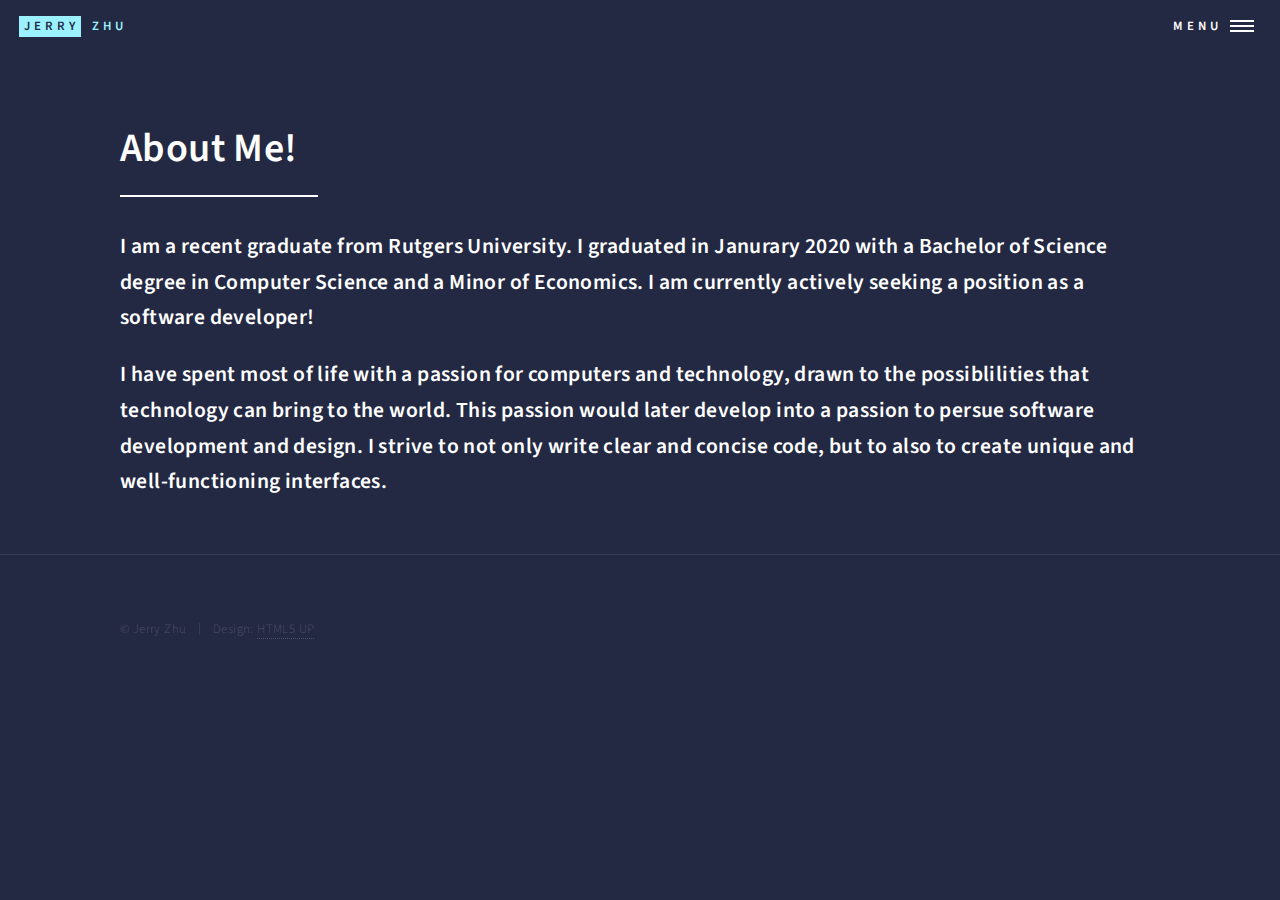
==== aboutme.html @ 1357cb78 "Add files via upload" ====
<!DOCTYPE HTML>
<!--
	Forty by HTML5 UP
	html5up.net | @ajlkn
	Free for personal and commercial use under the CCA 3.0 license (html5up.net/license)
-->
<html>
	<head>
		<title>About Me</title>
		<meta charset="utf-8" />
		<meta name="viewport" content="width=device-width, initial-scale=1, user-scalable=no" />
		<link rel="stylesheet" href="assets/css/main.css" />
		<noscript><link rel="stylesheet" href="assets/css/noscript.css" /></noscript>
	</head>
	<body class="is-preload">

		<!-- Wrapper -->
			<div id="wrapper">

				<!-- Header -->
					<header id="header" class="alt">
						<a href="index.html" class="logo"><strong>Jerry</strong> <span>Zhu</span></a>
						<nav>
							<a href="#menu">Menu</a>
						</nav>
					</header>

				<!-- Menu -->
					<nav id="menu">
						<ul class="links">
							<li><a href="index.html">Home</a></li>
							<li><a href="aboutme.html">About Me</a></li>
							<li><a href="projects.html">Projects</a></li>
							<li><a href="contact.html">Contact Me</a></li>
						</ul>
						<ul class="actions stacked">
							<li><a href="./pdf/Resume.pdf" class="button primary fit" target="_blank">Resume</a></li>
						</ul>
					</nav>


				<!-- Main -->
					<div id="main" class="alt">
						<!-- One -->
							<section id="one">
								<div class="inner">
									<header class="major">
										<h1>About Me!</h1>
									</header>
									<!--<span class="image main"><img src="images/pic11.jpg" alt="" /></span> -->
									<h3>I am a recent graduate from Rutgers University. I graduated in Janurary 2020 with a Bachelor of Science degree in Computer Science and a Minor of Economics. I am currently actively seeking a position as a software developer!</h3>
									<h3>I have spent most of life with a passion for computers and technology, drawn to the possiblilities that technology can bring to the world. This passion would later develop into a passion to persue software development and design. I strive to not only write clear and concise code, but to also to create unique and well-functioning interfaces.</h3>									
								</div>
							</section>

					</div>

				<!-- Footer -->
				<footer id="footer">
					<div class="inner">
						<ul class="copyright">
							<li>&copy; Jerry Zhu</li><li>Design: <a href="https://html5up.net">HTML5 UP</a></li>
						</ul>
					</div>
				</footer>

			</div>

		<!-- Scripts -->
			<script src="assets/js/jquery.min.js"></script>
			<script src="assets/js/jquery.scrolly.min.js"></script>
			<script src="assets/js/jquery.scrollex.min.js"></script>
			<script src="assets/js/browser.min.js"></script>
			<script src="assets/js/breakpoints.min.js"></script>
			<script src="assets/js/util.js"></script>
			<script src="assets/js/main.js"></script>

	</body>
</html>
---- assets/css/main.css ----
@import url(fontawesome-all.min.css);
@import url("https://fonts.googleapis.com/css?family=Source+Sans+Pro:300,300italic,600,600italic");

/*
	Forty by HTML5 UP
	html5up.net | @ajlkn
	Free for personal and commercial use under the CCA 3.0 license (html5up.net/license)
*/

html, body, div, span, applet, object,
iframe, h1, h2, h3, h4, h5, h6, p, blockquote,
pre, a, abbr, acronym, address, big, cite,
code, del, dfn, em, img, ins, kbd, q, s, samp,
small, strike, strong, sub, sup, tt, var, b,
u, i, center, dl, dt, dd, ol, ul, li, fieldset,
form, label, legend, table, caption, tbody,
tfoot, thead, tr, th, td, article, aside,
canvas, details, embed, figure, figcaption,
footer, header, hgroup, menu, nav, output, ruby,
section, summary, time, mark, audio, video {
	margin: 0;
	padding: 0;
	border: 0;
	font-size: 100%;
	font: inherit;
	vertical-align: baseline;}

article, aside, details, figcaption, figure,
footer, header, hgroup, menu, nav, section {
	display: block;}

body {
	line-height: 1;
}

ol, ul {
	list-style: none;
}

blockquote, q {
	quotes: none;
}

	blockquote:before, blockquote:after, q:before, q:after {
		content: '';
		content: none;
	}

table {
	border-collapse: collapse;
	border-spacing: 0;
}

body {
	-webkit-text-size-adjust: none;
}

mark {
	background-color: transparent;
	color: inherit;
}

input::-moz-focus-inner {
	border: 0;
	padding: 0;
}

input, select, textarea {
	-moz-appearance: none;
	-webkit-appearance: none;
	-ms-appearance: none;
	appearance: none;
}

/* Basic */

	@-ms-viewport {
		width: device-width;
	}

	body {
		-ms-overflow-style: scrollbar;
	}

	@media screen and (max-width: 480px) {

		html, body {
			min-width: 320px;
		}

	}

	html {
		box-sizing: border-box;
	}

	*, *:before, *:after {
		box-sizing: inherit;
	}

	body {
		background: #242943;
	}

		body.is-preload *, body.is-preload *:before, body.is-preload *:after {
			-moz-animation: none !important;
			-webkit-animation: none !important;
			-ms-animation: none !important;
			animation: none !important;
			-moz-transition: none !important;
			-webkit-transition: none !important;
			-ms-transition: none !important;
			transition: none !important;
		}

/* Type */

	body, input, select, textarea {
		color: #ffffff;
		font-family: "Source Sans Pro", Helvetica, sans-serif;
		font-size: 17pt;
		font-weight: 300;
		letter-spacing: 0.025em;
		line-height: 1.65;
	}

		@media screen and (max-width: 1680px) {

			body, input, select, textarea {
				font-size: 14pt;
			}

		}

		@media screen and (max-width: 1280px) {

			body, input, select, textarea {
				font-size: 12pt;
			}

		}

		@media screen and (max-width: 360px) {

			body, input, select, textarea {
				font-size: 11pt;
			}

		}

	a {
		-moz-transition: color 0.2s ease-in-out, border-bottom-color 0.2s ease-in-out;
		-webkit-transition: color 0.2s ease-in-out, border-bottom-color 0.2s ease-in-out;
		-ms-transition: color 0.2s ease-in-out, border-bottom-color 0.2s ease-in-out;
		transition: color 0.2s ease-in-out, border-bottom-color 0.2s ease-in-out;
		border-bottom: dotted 1px;
		color: inherit;
		text-decoration: none;
	}

		a:hover {
			border-bottom-color: transparent;
			color: #9bf1ff !important;
		}

		a:active {
			color: #53e3fb !important;
		}

	strong, b {
		color: #ffffff;
		font-weight: 600;
	}

	em, i {
		font-style: italic;
	}

	p {
		margin: 0 0 2em 0;
	}

	h1, h2, h3, h4, h5, h6 {
		color: #ffffff;
		font-weight: 600;
		line-height: 1.65;
		margin: 0 0 1em 0;
	}

		h1 a, h2 a, h3 a, h4 a, h5 a, h6 a {
			color: inherit;
			border-bottom: 0;
		}

	h1 {
		font-size: 2.5em;
	}

	h2 {
		font-size: 1.75em;
	}

	h3 {
		font-size: 1.35em;
	}

	h4 {
		font-size: 1.1em;
	}

	h5 {
		font-size: 0.9em;
	}

	h6 {
		font-size: 0.7em;
	}

	@media screen and (max-width: 736px) {

		h1 {
			font-size: 2em;
		}

		h2 {
			font-size: 1.5em;
		}

		h3 {
			font-size: 1.25em;
		}

	}

	sub {
		font-size: 0.8em;
		position: relative;
		top: 0.5em;
	}

	sup {
		font-size: 0.8em;
		position: relative;
		top: -0.5em;
	}

	blockquote {
		border-left: solid 4px rgba(212, 212, 255, 0.1);
		font-style: italic;
		margin: 0 0 2em 0;
		padding: 0.5em 0 0.5em 2em;
	}

	code {
		background: rgba(212, 212, 255, 0.035);
		font-family: "Courier New", monospace;
		font-size: 0.9em;
		margin: 0 0.25em;
		padding: 0.25em 0.65em;
	}

	pre {
		-webkit-overflow-scrolling: touch;
		font-family: "Courier New", monospace;
		font-size: 0.9em;
		margin: 0 0 2em 0;
	}

		pre code {
			display: block;
			line-height: 1.75;
			padding: 1em 1.5em;
			overflow-x: auto;
		}

	hr {
		border: 0;
		border-bottom: solid 1px rgba(212, 212, 255, 0.1);
		margin: 2em 0;
	}

		hr.major {
			margin: 3em 0;
		}

	.align-left {
		text-align: left;
	}

	.align-center {
		text-align: center;
	}

	.align-right {
		text-align: right;
	}

/* Row */

	.row {
		display: flex;
		flex-wrap: wrap;
		box-sizing: border-box;
		align-items: stretch;
	}

		.row > * {
			box-sizing: border-box;
		}

		.row.gtr-uniform > * > :last-child {
			margin-bottom: 0;
		}

		.row.aln-left {
			justify-content: flex-start;
		}

		.row.aln-center {
			justify-content: center;
		}

		.row.aln-right {
			justify-content: flex-end;
		}

		.row.aln-top {
			align-items: flex-start;
		}

		.row.aln-middle {
			align-items: center;
		}

		.row.aln-bottom {
			align-items: flex-end;
		}

		.row > .imp {
			order: -1;
		}

		.row > .col-1 {
			width: 8.33333%;
		}

		.row > .off-1 {
			margin-left: 8.33333%;
		}

		.row > .col-2 {
			width: 16.66667%;
		}

		.row > .off-2 {
			margin-left: 16.66667%;
		}

		.row > .col-3 {
			width: 25%;
		}

		.row > .off-3 {
			margin-left: 25%;
		}

		.row > .col-4 {
			width: 33.33333%;
		}

		.row > .off-4 {
			margin-left: 33.33333%;
		}

		.row > .col-5 {
			width: 41.66667%;
		}

		.row > .off-5 {
			margin-left: 41.66667%;
		}

		.row > .col-6 {
			width: 50%;
		}

		.row > .off-6 {
			margin-left: 50%;
		}

		.row > .col-7 {
			width: 58.33333%;
		}

		.row > .off-7 {
			margin-left: 58.33333%;
		}

		.row > .col-8 {
			width: 66.66667%;
		}

		.row > .off-8 {
			margin-left: 66.66667%;
		}

		.row > .col-9 {
			width: 75%;
		}

		.row > .off-9 {
			margin-left: 75%;
		}

		.row > .col-10 {
			width: 83.33333%;
		}

		.row > .off-10 {
			margin-left: 83.33333%;
		}

		.row > .col-11 {
			width: 91.66667%;
		}

		.row > .off-11 {
			margin-left: 91.66667%;
		}

		.row > .col-12 {
			width: 100%;
		}

		.row > .off-12 {
			margin-left: 100%;
		}

		.row.gtr-0 {
			margin-top: 0;
			margin-left: 0em;
		}

			.row.gtr-0 > * {
				padding: 0 0 0 0em;
			}

			.row.gtr-0.gtr-uniform {
				margin-top: 0em;
			}

				.row.gtr-0.gtr-uniform > * {
					padding-top: 0em;
				}

		.row.gtr-25 {
			margin-top: 0;
			margin-left: -0.5em;
		}

			.row.gtr-25 > * {
				padding: 0 0 0 0.5em;
			}

			.row.gtr-25.gtr-uniform {
				margin-top: -0.5em;
			}

				.row.gtr-25.gtr-uniform > * {
					padding-top: 0.5em;
				}

		.row.gtr-50 {
			margin-top: 0;
			margin-left: -1em;
		}

			.row.gtr-50 > * {
				padding: 0 0 0 1em;
			}

			.row.gtr-50.gtr-uniform {
				margin-top: -1em;
			}

				.row.gtr-50.gtr-uniform > * {
					padding-top: 1em;
				}

		.row {
			margin-top: 0;
			margin-left: -2em;
		}

			.row > * {
				padding: 0 0 0 2em;
			}

			.row.gtr-uniform {
				margin-top: -2em;
			}

				.row.gtr-uniform > * {
					padding-top: 2em;
				}

		.row.gtr-150 {
			margin-top: 0;
			margin-left: -3em;
		}

			.row.gtr-150 > * {
				padding: 0 0 0 3em;
			}

			.row.gtr-150.gtr-uniform {
				margin-top: -3em;
			}

				.row.gtr-150.gtr-uniform > * {
					padding-top: 3em;
				}

		.row.gtr-200 {
			margin-top: 0;
			margin-left: -4em;
		}

			.row.gtr-200 > * {
				padding: 0 0 0 4em;
			}

			.row.gtr-200.gtr-uniform {
				margin-top: -4em;
			}

				.row.gtr-200.gtr-uniform > * {
					padding-top: 4em;
				}

		@media screen and (max-width: 1680px) {

			.row {
				display: flex;
				flex-wrap: wrap;
				box-sizing: border-box;
				align-items: stretch;
			}

				.row > * {
					box-sizing: border-box;
				}

				.row.gtr-uniform > * > :last-child {
					margin-bottom: 0;
				}

				.row.aln-left {
					justify-content: flex-start;
				}

				.row.aln-center {
					justify-content: center;
				}

				.row.aln-right {
					justify-content: flex-end;
				}

				.row.aln-top {
					align-items: flex-start;
				}

				.row.aln-middle {
					align-items: center;
				}

				.row.aln-bottom {
					align-items: flex-end;
				}

				.row > .imp-xlarge {
					order: -1;
				}

				.row > .col-1-xlarge {
					width: 8.33333%;
				}

				.row > .off-1-xlarge {
					margin-left: 8.33333%;
				}

				.row > .col-2-xlarge {
					width: 16.66667%;
				}

				.row > .off-2-xlarge {
					margin-left: 16.66667%;
				}

				.row > .col-3-xlarge {
					width: 25%;
				}

				.row > .off-3-xlarge {
					margin-left: 25%;
				}

				.row > .col-4-xlarge {
					width: 33.33333%;
				}

				.row > .off-4-xlarge {
					margin-left: 33.33333%;
				}

				.row > .col-5-xlarge {
					width: 41.66667%;
				}

				.row > .off-5-xlarge {
					margin-left: 41.66667%;
				}

				.row > .col-6-xlarge {
					width: 50%;
				}

				.row > .off-6-xlarge {
					margin-left: 50%;
				}

				.row > .col-7-xlarge {
					width: 58.33333%;
				}

				.row > .off-7-xlarge {
					margin-left: 58.33333%;
				}

				.row > .col-8-xlarge {
					width: 66.66667%;
				}

				.row > .off-8-xlarge {
					margin-left: 66.66667%;
				}

				.row > .col-9-xlarge {
					width: 75%;
				}

				.row > .off-9-xlarge {
					margin-left: 75%;
				}

				.row > .col-10-xlarge {
					width: 83.33333%;
				}

				.row > .off-10-xlarge {
					margin-left: 83.33333%;
				}

				.row > .col-11-xlarge {
					width: 91.66667%;
				}

				.row > .off-11-xlarge {
					margin-left: 91.66667%;
				}

				.row > .col-12-xlarge {
					width: 100%;
				}

				.row > .off-12-xlarge {
					margin-left: 100%;
				}

				.row.gtr-0 {
					margin-top: 0;
					margin-left: 0em;
				}

					.row.gtr-0 > * {
						padding: 0 0 0 0em;
					}

					.row.gtr-0.gtr-uniform {
						margin-top: 0em;
					}

						.row.gtr-0.gtr-uniform > * {
							padding-top: 0em;
						}

				.row.gtr-25 {
					margin-top: 0;
					margin-left: -0.5em;
				}

					.row.gtr-25 > * {
						padding: 0 0 0 0.5em;
					}

					.row.gtr-25.gtr-uniform {
						margin-top: -0.5em;
					}

						.row.gtr-25.gtr-uniform > * {
							padding-top: 0.5em;
						}

				.row.gtr-50 {
					margin-top: 0;
					margin-left: -1em;
				}

					.row.gtr-50 > * {
						padding: 0 0 0 1em;
					}

					.row.gtr-50.gtr-uniform {
						margin-top: -1em;
					}

						.row.gtr-50.gtr-uniform > * {
							padding-top: 1em;
						}

				.row {
					margin-top: 0;
					margin-left: -2em;
				}

					.row > * {
						padding: 0 0 0 2em;
					}

					.row.gtr-uniform {
						margin-top: -2em;
					}

						.row.gtr-uniform > * {
							padding-top: 2em;
						}

				.row.gtr-150 {
					margin-top: 0;
					margin-left: -3em;
				}

					.row.gtr-150 > * {
						padding: 0 0 0 3em;
					}

					.row.gtr-150.gtr-uniform {
						margin-top: -3em;
					}

						.row.gtr-150.gtr-uniform > * {
							padding-top: 3em;
						}

				.row.gtr-200 {
					margin-top: 0;
					margin-left: -4em;
				}

					.row.gtr-200 > * {
						padding: 0 0 0 4em;
					}

					.row.gtr-200.gtr-uniform {
						margin-top: -4em;
					}

						.row.gtr-200.gtr-uniform > * {
							padding-top: 4em;
						}

		}

		@media screen and (max-width: 1280px) {

			.row {
				display: flex;
				flex-wrap: wrap;
				box-sizing: border-box;
				align-items: stretch;
			}

				.row > * {
					box-sizing: border-box;
				}

				.row.gtr-uniform > * > :last-child {
					margin-bottom: 0;
				}

				.row.aln-left {
					justify-content: flex-start;
				}

				.row.aln-center {
					justify-content: center;
				}

				.row.aln-right {
					justify-content: flex-end;
				}

				.row.aln-top {
					align-items: flex-start;
				}

				.row.aln-middle {
					align-items: center;
				}

				.row.aln-bottom {
					align-items: flex-end;
				}

				.row > .imp-large {
					order: -1;
				}

				.row > .col-1-large {
					width: 8.33333%;
				}

				.row > .off-1-large {
					margin-left: 8.33333%;
				}

				.row > .col-2-large {
					width: 16.66667%;
				}

				.row > .off-2-large {
					margin-left: 16.66667%;
				}

				.row > .col-3-large {
					width: 25%;
				}

				.row > .off-3-large {
					margin-left: 25%;
				}

				.row > .col-4-large {
					width: 33.33333%;
				}

				.row > .off-4-large {
					margin-left: 33.33333%;
				}

				.row > .col-5-large {
					width: 41.66667%;
				}

				.row > .off-5-large {
					margin-left: 41.66667%;
				}

				.row > .col-6-large {
					width: 50%;
				}

				.row > .off-6-large {
					margin-left: 50%;
				}

				.row > .col-7-large {
					width: 58.33333%;
				}

				.row > .off-7-large {
					margin-left: 58.33333%;
				}

				.row > .col-8-large {
					width: 66.66667%;
				}

				.row > .off-8-large {
					margin-left: 66.66667%;
				}

				.row > .col-9-large {
					width: 75%;
				}

				.row > .off-9-large {
					margin-left: 75%;
				}

				.row > .col-10-large {
					width: 83.33333%;
				}

				.row > .off-10-large {
					margin-left: 83.33333%;
				}

				.row > .col-11-large {
					width: 91.66667%;
				}

				.row > .off-11-large {
					margin-left: 91.66667%;
				}

				.row > .col-12-large {
					width: 100%;
				}

				.row > .off-12-large {
					margin-left: 100%;
				}

				.row.gtr-0 {
					margin-top: 0;
					margin-left: 0em;
				}

					.row.gtr-0 > * {
						padding: 0 0 0 0em;
					}

					.row.gtr-0.gtr-uniform {
						margin-top: 0em;
					}

						.row.gtr-0.gtr-uniform > * {
							padding-top: 0em;
						}

				.row.gtr-25 {
					margin-top: 0;
					margin-left: -0.375em;
				}

					.row.gtr-25 > * {
						padding: 0 0 0 0.375em;
					}

					.row.gtr-25.gtr-uniform {
						margin-top: -0.375em;
					}

						.row.gtr-25.gtr-uniform > * {
							padding-top: 0.375em;
						}

				.row.gtr-50 {
					margin-top: 0;
					margin-left: -0.75em;
				}

					.row.gtr-50 > * {
						padding: 0 0 0 0.75em;
					}

					.row.gtr-50.gtr-uniform {
						margin-top: -0.75em;
					}

						.row.gtr-50.gtr-uniform > * {
							padding-top: 0.75em;
						}

				.row {
					margin-top: 0;
					margin-left: -1.5em;
				}

					.row > * {
						padding: 0 0 0 1.5em;
					}

					.row.gtr-uniform {
						margin-top: -1.5em;
					}

						.row.gtr-uniform > * {
							padding-top: 1.5em;
						}

				.row.gtr-150 {
					margin-top: 0;
					margin-left: -2.25em;
				}

					.row.gtr-150 > * {
						padding: 0 0 0 2.25em;
					}

					.row.gtr-150.gtr-uniform {
						margin-top: -2.25em;
					}

						.row.gtr-150.gtr-uniform > * {
							padding-top: 2.25em;
						}

				.row.gtr-200 {
					margin-top: 0;
					margin-left: -3em;
				}

					.row.gtr-200 > * {
						padding: 0 0 0 3em;
					}

					.row.gtr-200.gtr-uniform {
						margin-top: -3em;
					}

						.row.gtr-200.gtr-uniform > * {
							padding-top: 3em;
						}

		}

		@media screen and (max-width: 980px) {

			.row {
				display: flex;
				flex-wrap: wrap;
				box-sizing: border-box;
				align-items: stretch;
			}

				.row > * {
					box-sizing: border-box;
				}

				.row.gtr-uniform > * > :last-child {
					margin-bottom: 0;
				}

				.row.aln-left {
					justify-content: flex-start;
				}

				.row.aln-center {
					justify-content: center;
				}

				.row.aln-right {
					justify-content: flex-end;
				}

				.row.aln-top {
					align-items: flex-start;
				}

				.row.aln-middle {
					align-items: center;
				}

				.row.aln-bottom {
					align-items: flex-end;
				}

				.row > .imp-medium {
					order: -1;
				}

				.row > .col-1-medium {
					width: 8.33333%;
				}

				.row > .off-1-medium {
					margin-left: 8.33333%;
				}

				.row > .col-2-medium {
					width: 16.66667%;
				}

				.row > .off-2-medium {
					margin-left: 16.66667%;
				}

				.row > .col-3-medium {
					width: 25%;
				}

				.row > .off-3-medium {
					margin-left: 25%;
				}

				.row > .col-4-medium {
					width: 33.33333%;
				}

				.row > .off-4-medium {
					margin-left: 33.33333%;
				}

				.row > .col-5-medium {
					width: 41.66667%;
				}

				.row > .off-5-medium {
					margin-left: 41.66667%;
				}

				.row > .col-6-medium {
					width: 50%;
				}

				.row > .off-6-medium {
					margin-left: 50%;
				}

				.row > .col-7-medium {
					width: 58.33333%;
				}

				.row > .off-7-medium {
					margin-left: 58.33333%;
				}

				.row > .col-8-medium {
					width: 66.66667%;
				}

				.row > .off-8-medium {
					margin-left: 66.66667%;
				}

				.row > .col-9-medium {
					width: 75%;
				}

				.row > .off-9-medium {
					margin-left: 75%;
				}

				.row > .col-10-medium {
					width: 83.33333%;
				}

				.row > .off-10-medium {
					margin-left: 83.33333%;
				}

				.row > .col-11-medium {
					width: 91.66667%;
				}

				.row > .off-11-medium {
					margin-left: 91.66667%;
				}

				.row > .col-12-medium {
					width: 100%;
				}

				.row > .off-12-medium {
					margin-left: 100%;
				}

				.row.gtr-0 {
					margin-top: 0;
					margin-left: 0em;
				}

					.row.gtr-0 > * {
						padding: 0 0 0 0em;
					}

					.row.gtr-0.gtr-uniform {
						margin-top: 0em;
					}

						.row.gtr-0.gtr-uniform > * {
							padding-top: 0em;
						}

				.row.gtr-25 {
					margin-top: 0;
					margin-left: -0.375em;
				}

					.row.gtr-25 > * {
						padding: 0 0 0 0.375em;
					}

					.row.gtr-25.gtr-uniform {
						margin-top: -0.375em;
					}

						.row.gtr-25.gtr-uniform > * {
							padding-top: 0.375em;
						}

				.row.gtr-50 {
					margin-top: 0;
					margin-left: -0.75em;
				}

					.row.gtr-50 > * {
						padding: 0 0 0 0.75em;
					}

					.row.gtr-50.gtr-uniform {
						margin-top: -0.75em;
					}

						.row.gtr-50.gtr-uniform > * {
							padding-top: 0.75em;
						}

				.row {
					margin-top: 0;
					margin-left: -1.5em;
				}

					.row > * {
						padding: 0 0 0 1.5em;
					}

					.row.gtr-uniform {
						margin-top: -1.5em;
					}

						.row.gtr-uniform > * {
							padding-top: 1.5em;
						}

				.row.gtr-150 {
					margin-top: 0;
					margin-left: -2.25em;
				}

					.row.gtr-150 > * {
						padding: 0 0 0 2.25em;
					}

					.row.gtr-150.gtr-uniform {
						margin-top: -2.25em;
					}

						.row.gtr-150.gtr-uniform > * {
							padding-top: 2.25em;
						}

				.row.gtr-200 {
					margin-top: 0;
					margin-left: -3em;
				}

					.row.gtr-200 > * {
						padding: 0 0 0 3em;
					}

					.row.gtr-200.gtr-uniform {
						margin-top: -3em;
					}

						.row.gtr-200.gtr-uniform > * {
							padding-top: 3em;
						}

		}

		@media screen and (max-width: 736px) {

			.row {
				display: flex;
				flex-wrap: wrap;
				box-sizing: border-box;
				align-items: stretch;
			}

				.row > * {
					box-sizing: border-box;
				}

				.row.gtr-uniform > * > :last-child {
					margin-bottom: 0;
				}

				.row.aln-left {
					justify-content: flex-start;
				}

				.row.aln-center {
					justify-content: center;
				}

				.row.aln-right {
					justify-content: flex-end;
				}

				.row.aln-top {
					align-items: flex-start;
				}

				.row.aln-middle {
					align-items: center;
				}

				.row.aln-bottom {
					align-items: flex-end;
				}

				.row > .imp-small {
					order: -1;
				}

				.row > .col-1-small {
					width: 8.33333%;
				}

				.row > .off-1-small {
					margin-left: 8.33333%;
				}

				.row > .col-2-small {
					width: 16.66667%;
				}

				.row > .off-2-small {
					margin-left: 16.66667%;
				}

				.row > .col-3-small {
					width: 25%;
				}

				.row > .off-3-small {
					margin-left: 25%;
				}

				.row > .col-4-small {
					width: 33.33333%;
				}

				.row > .off-4-small {
					margin-left: 33.33333%;
				}

				.row > .col-5-small {
					width: 41.66667%;
				}

				.row > .off-5-small {
					margin-left: 41.66667%;
				}

				.row > .col-6-small {
					width: 50%;
				}

				.row > .off-6-small {
					margin-left: 50%;
				}

				.row > .col-7-small {
					width: 58.33333%;
				}

				.row > .off-7-small {
					margin-left: 58.33333%;
				}

				.row > .col-8-small {
					width: 66.66667%;
				}

				.row > .off-8-small {
					margin-left: 66.66667%;
				}

				.row > .col-9-small {
					width: 75%;
				}

				.row > .off-9-small {
					margin-left: 75%;
				}

				.row > .col-10-small {
					width: 83.33333%;
				}

				.row > .off-10-small {
					margin-left: 83.33333%;
				}

				.row > .col-11-small {
					width: 91.66667%;
				}

				.row > .off-11-small {
					margin-left: 91.66667%;
				}

				.row > .col-12-small {
					width: 100%;
				}

				.row > .off-12-small {
					margin-left: 100%;
				}

				.row.gtr-0 {
					margin-top: 0;
					margin-left: 0em;
				}

					.row.gtr-0 > * {
						padding: 0 0 0 0em;
					}

					.row.gtr-0.gtr-uniform {
						margin-top: 0em;
					}

						.row.gtr-0.gtr-uniform > * {
							padding-top: 0em;
						}

				.row.gtr-25 {
					margin-top: 0;
					margin-left: -0.3125em;
				}

					.row.gtr-25 > * {
						padding: 0 0 0 0.3125em;
					}

					.row.gtr-25.gtr-uniform {
						margin-top: -0.3125em;
					}

						.row.gtr-25.gtr-uniform > * {
							padding-top: 0.3125em;
						}

				.row.gtr-50 {
					margin-top: 0;
					margin-left: -0.625em;
				}

					.row.gtr-50 > * {
						padding: 0 0 0 0.625em;
					}

					.row.gtr-50.gtr-uniform {
						margin-top: -0.625em;
					}

						.row.gtr-50.gtr-uniform > * {
							padding-top: 0.625em;
						}

				.row {
					margin-top: 0;
					margin-left: -1.25em;
				}

					.row > * {
						padding: 0 0 0 1.25em;
					}

					.row.gtr-uniform {
						margin-top: -1.25em;
					}

						.row.gtr-uniform > * {
							padding-top: 1.25em;
						}

				.row.gtr-150 {
					margin-top: 0;
					margin-left: -1.875em;
				}

					.row.gtr-150 > * {
						padding: 0 0 0 1.875em;
					}

					.row.gtr-150.gtr-uniform {
						margin-top: -1.875em;
					}

						.row.gtr-150.gtr-uniform > * {
							padding-top: 1.875em;
						}

				.row.gtr-200 {
					margin-top: 0;
					margin-left: -2.5em;
				}

					.row.gtr-200 > * {
						padding: 0 0 0 2.5em;
					}

					.row.gtr-200.gtr-uniform {
						margin-top: -2.5em;
					}

						.row.gtr-200.gtr-uniform > * {
							padding-top: 2.5em;
						}

		}

		@media screen and (max-width: 480px) {

			.row {
				display: flex;
				flex-wrap: wrap;
				box-sizing: border-box;
				align-items: stretch;
			}

				.row > * {
					box-sizing: border-box;
				}

				.row.gtr-uniform > * > :last-child {
					margin-bottom: 0;
				}

				.row.aln-left {
					justify-content: flex-start;
				}

				.row.aln-center {
					justify-content: center;
				}

				.row.aln-right {
					justify-content: flex-end;
				}

				.row.aln-top {
					align-items: flex-start;
				}

				.row.aln-middle {
					align-items: center;
				}

				.row.aln-bottom {
					align-items: flex-end;
				}

				.row > .imp-xsmall {
					order: -1;
				}

				.row > .col-1-xsmall {
					width: 8.33333%;
				}

				.row > .off-1-xsmall {
					margin-left: 8.33333%;
				}

				.row > .col-2-xsmall {
					width: 16.66667%;
				}

				.row > .off-2-xsmall {
					margin-left: 16.66667%;
				}

				.row > .col-3-xsmall {
					width: 25%;
				}

				.row > .off-3-xsmall {
					margin-left: 25%;
				}

				.row > .col-4-xsmall {
					width: 33.33333%;
				}

				.row > .off-4-xsmall {
					margin-left: 33.33333%;
				}

				.row > .col-5-xsmall {
					width: 41.66667%;
				}

				.row > .off-5-xsmall {
					margin-left: 41.66667%;
				}

				.row > .col-6-xsmall {
					width: 50%;
				}

				.row > .off-6-xsmall {
					margin-left: 50%;
				}

				.row > .col-7-xsmall {
					width: 58.33333%;
				}

				.row > .off-7-xsmall {
					margin-left: 58.33333%;
				}

				.row > .col-8-xsmall {
					width: 66.66667%;
				}

				.row > .off-8-xsmall {
					margin-left: 66.66667%;
				}

				.row > .col-9-xsmall {
					width: 75%;
				}

				.row > .off-9-xsmall {
					margin-left: 75%;
				}

				.row > .col-10-xsmall {
					width: 83.33333%;
				}

				.row > .off-10-xsmall {
					margin-left: 83.33333%;
				}

				.row > .col-11-xsmall {
					width: 91.66667%;
				}

				.row > .off-11-xsmall {
					margin-left: 91.66667%;
				}

				.row > .col-12-xsmall {
					width: 100%;
				}

				.row > .off-12-xsmall {
					margin-left: 100%;
				}

				.row.gtr-0 {
					margin-top: 0;
					margin-left: 0em;
				}

					.row.gtr-0 > * {
						padding: 0 0 0 0em;
					}

					.row.gtr-0.gtr-uniform {
						margin-top: 0em;
					}

						.row.gtr-0.gtr-uniform > * {
							padding-top: 0em;
						}

				.row.gtr-25 {
					margin-top: 0;
					margin-left: -0.3125em;
				}

					.row.gtr-25 > * {
						padding: 0 0 0 0.3125em;
					}

					.row.gtr-25.gtr-uniform {
						margin-top: -0.3125em;
					}

						.row.gtr-25.gtr-uniform > * {
							padding-top: 0.3125em;
						}

				.row.gtr-50 {
					margin-top: 0;
					margin-left: -0.625em;
				}

					.row.gtr-50 > * {
						padding: 0 0 0 0.625em;
					}

					.row.gtr-50.gtr-uniform {
						margin-top: -0.625em;
					}

						.row.gtr-50.gtr-uniform > * {
							padding-top: 0.625em;
						}

				.row {
					margin-top: 0;
					margin-left: -1.25em;
				}

					.row > * {
						padding: 0 0 0 1.25em;
					}

					.row.gtr-uniform {
						margin-top: -1.25em;
					}

						.row.gtr-uniform > * {
							padding-top: 1.25em;
						}

				.row.gtr-150 {
					margin-top: 0;
					margin-left: -1.875em;
				}

					.row.gtr-150 > * {
						padding: 0 0 0 1.875em;
					}

					.row.gtr-150.gtr-uniform {
						margin-top: -1.875em;
					}

						.row.gtr-150.gtr-uniform > * {
							padding-top: 1.875em;
						}

				.row.gtr-200 {
					margin-top: 0;
					margin-left: -2.5em;
				}

					.row.gtr-200 > * {
						padding: 0 0 0 2.5em;
					}

					.row.gtr-200.gtr-uniform {
						margin-top: -2.5em;
					}

						.row.gtr-200.gtr-uniform > * {
							padding-top: 2.5em;
						}

		}

/* Section/Article */

	section.special, article.special {
		text-align: center;
	}

	header.major {
		width: -moz-max-content;
		width: -webkit-max-content;
		width: -ms-max-content;
		width: max-content;
		margin-bottom: 2em;
	}

		header.major > :first-child {
			margin-bottom: 0;
			width: calc(100% + 0.5em);
		}

			header.major > :first-child:after {
				content: '';
				background-color: #ffffff;
				display: block;
				height: 2px;
				margin: 0.325em 0 0.5em 0;
				width: 100%;
			}

		header.major > p {
			font-size: 0.7em;
			font-weight: 600;
			letter-spacing: 0.25em;
			margin-bottom: 0;
			text-transform: uppercase;
		}

		body.is-ie header.major > :first-child:after {
			max-width: 9em;
		}

		body.is-ie header.major > h1:after {
			max-width: 100% !important;
		}

	@media screen and (max-width: 736px) {

		header.major > p br {
			display: none;
		}

	}

/* Form */

	form {
		margin: 0 0 2em 0;
	}

		form > :last-child {
			margin-bottom: 0;
		}

		form > .fields {
			display: -moz-flex;
			display: -webkit-flex;
			display: -ms-flex;
			display: flex;
			-moz-flex-wrap: wrap;
			-webkit-flex-wrap: wrap;
			-ms-flex-wrap: wrap;
			flex-wrap: wrap;
			width: calc(100% + 3em);
			margin: -1.5em 0 2em -1.5em;
		}

			form > .fields > .field {
				-moz-flex-grow: 0;
				-webkit-flex-grow: 0;
				-ms-flex-grow: 0;
				flex-grow: 0;
				-moz-flex-shrink: 0;
				-webkit-flex-shrink: 0;
				-ms-flex-shrink: 0;
				flex-shrink: 0;
				padding: 1.5em 0 0 1.5em;
				width: calc(100% - 1.5em);
			}

				form > .fields > .field.half {
					width: calc(50% - 0.75em);
				}

				form > .fields > .field.third {
					width: calc(100%/3 - 0.5em);
				}

				form > .fields > .field.quarter {
					width: calc(25% - 0.375em);
				}

		@media screen and (max-width: 480px) {

			form > .fields {
				width: calc(100% + 3em);
				margin: -1.5em 0 2em -1.5em;
			}

				form > .fields > .field {
					padding: 1.5em 0 0 1.5em;
					width: calc(100% - 1.5em);
				}

					form > .fields > .field.half {
						width: calc(100% - 1.5em);
					}

					form > .fields > .field.third {
						width: calc(100% - 1.5em);
					}

					form > .fields > .field.quarter {
						width: calc(100% - 1.5em);
					}

		}

	label {
		color: #ffffff;
		display: block;
		font-size: 0.8em;
		font-weight: 600;
		letter-spacing: 0.25em;
		margin: 0 0 1em 0;
		text-transform: uppercase;
	}

	input[type="text"],
	input[type="password"],
	input[type="email"],
	input[type="tel"],
	input[type="search"],
	input[type="url"],
	select,
	textarea {
		-moz-appearance: none;
		-webkit-appearance: none;
		-ms-appearance: none;
		appearance: none;
		background: rgba(212, 212, 255, 0.035);
		border: none;
		border-radius: 0;
		color: inherit;
		display: block;
		outline: 0;
		padding: 0 1em;
		text-decoration: none;
		width: 100%;
	}

		input[type="text"]:invalid,
		input[type="password"]:invalid,
		input[type="email"]:invalid,
		input[type="tel"]:invalid,
		input[type="search"]:invalid,
		input[type="url"]:invalid,
		select:invalid,
		textarea:invalid {
			box-shadow: none;
		}

		input[type="text"]:focus,
		input[type="password"]:focus,
		input[type="email"]:focus,
		input[type="tel"]:focus,
		input[type="search"]:focus,
		input[type="url"]:focus,
		select:focus,
		textarea:focus {
			border-color: #9bf1ff;
			box-shadow: 0 0 0 2px #9bf1ff;
		}

	select {
		background-image: url("data:image/svg+xml;charset=utf8,%3Csvg xmlns='http://www.w3.org/2000/svg' width='40' height='40' preserveAspectRatio='none' viewBox='0 0 40 40'%3E%3Cpath d='M9.4,12.3l10.4,10.4l10.4-10.4c0.2-0.2,0.5-0.4,0.9-0.4c0.3,0,0.6,0.1,0.9,0.4l3.3,3.3c0.2,0.2,0.4,0.5,0.4,0.9 c0,0.4-0.1,0.6-0.4,0.9L20.7,31.9c-0.2,0.2-0.5,0.4-0.9,0.4c-0.3,0-0.6-0.1-0.9-0.4L4.3,17.3c-0.2-0.2-0.4-0.5-0.4-0.9 c0-0.4,0.1-0.6,0.4-0.9l3.3-3.3c0.2-0.2,0.5-0.4,0.9-0.4S9.1,12.1,9.4,12.3z' fill='rgba(212, 212, 255, 0.1)' /%3E%3C/svg%3E");
		background-size: 1.25rem;
		background-repeat: no-repeat;
		background-position: calc(100% - 1rem) center;
		height: 2.75em;
		padding-right: 2.75em;
		text-overflow: ellipsis;
	}

		select option {
			color: #ffffff;
			background: #242943;
		}

		select:focus::-ms-value {
			background-color: transparent;
		}

		select::-ms-expand {
			display: none;
		}

	input[type="text"],
	input[type="password"],
	input[type="email"],
	input[type="tel"],
	input[type="search"],
	input[type="url"],
	select {
		height: 2.75em;
	}

	textarea {
		padding: 0.75em 1em;
	}

	input[type="checkbox"],
	input[type="radio"] {
		-moz-appearance: none;
		-webkit-appearance: none;
		-ms-appearance: none;
		appearance: none;
		display: block;
		float: left;
		margin-right: -2em;
		opacity: 0;
		width: 1em;
		z-index: -1;
	}

		input[type="checkbox"] + label,
		input[type="radio"] + label {
			text-decoration: none;
			color: #ffffff;
			cursor: pointer;
			display: inline-block;
			font-weight: 300;
			padding-left: 2.65em;
			padding-right: 0.75em;
			position: relative;
		}

			input[type="checkbox"] + label:before,
			input[type="radio"] + label:before {
				-moz-osx-font-smoothing: grayscale;
				-webkit-font-smoothing: antialiased;
				display: inline-block;
				font-style: normal;
				font-variant: normal;
				text-rendering: auto;
				line-height: 1;
				text-transform: none !important;
				font-family: 'Font Awesome 5 Free';
				font-weight: 900;
			}

			input[type="checkbox"] + label:before,
			input[type="radio"] + label:before {
				background: rgba(212, 212, 255, 0.035);
				content: '';
				display: inline-block;
				font-size: 0.8em;
				height: 2.0625em;
				left: 0;
				letter-spacing: 0;
				line-height: 2.0625em;
				position: absolute;
				text-align: center;
				top: 0;
				width: 2.0625em;
			}

		input[type="checkbox"]:checked + label:before,
		input[type="radio"]:checked + label:before {
			background: #ffffff;
			border-color: #9bf1ff;
			content: '\f00c';
			color: #242943;
		}

		input[type="checkbox"]:focus + label:before,
		input[type="radio"]:focus + label:before {
			box-shadow: 0 0 0 2px #9bf1ff;
		}

	input[type="radio"] + label:before {
		border-radius: 100%;
	}

	::-webkit-input-placeholder {
		color: rgba(244, 244, 255, 0.2) !important;
		opacity: 1.0;
	}

	:-moz-placeholder {
		color: rgba(244, 244, 255, 0.2) !important;
		opacity: 1.0;
	}

	::-moz-placeholder {
		color: rgba(244, 244, 255, 0.2) !important;
		opacity: 1.0;
	}

	:-ms-input-placeholder {
		color: rgba(244, 244, 255, 0.2) !important;
		opacity: 1.0;
	}

/* Box */

	.box {
		border: solid 1px rgba(212, 212, 255, 0.1);
		margin-bottom: 2em;
		padding: 1.5em;
	}

		.box > :last-child,
		.box > :last-child > :last-child,
		.box > :last-child > :last-child > :last-child {
			margin-bottom: 0;
		}

		.box.alt {
			border: 0;
			border-radius: 0;
			padding: 0;
		}

/* Icon */

	.icon {
		text-decoration: none;
		border-bottom: none;
		position: relative;
	}

		.icon:before {
			-moz-osx-font-smoothing: grayscale;
			-webkit-font-smoothing: antialiased;
			display: inline-block;
			font-style: normal;
			font-variant: normal;
			text-rendering: auto;
			line-height: 1;
			text-transform: none !important;
			font-family: 'Font Awesome 5 Free';
			font-weight: 400;
		}

		.icon > .label {
			display: none;
		}

		.icon:before {
			line-height: inherit;
		}

		.icon.solid:before {
			font-weight: 900;
		}

		.icon.brands:before {
			font-family: 'Font Awesome 5 Brands';
		}

		.icon.alt:before {
			background-color: #ffffff;
			border-radius: 100%;
			color: #242943;
			display: inline-block;
			height: 2em;
			line-height: 2em;
			text-align: center;
			width: 2em;
		}

	a.icon.alt:before {
		-moz-transition: background-color 0.2s ease-in-out;
		-webkit-transition: background-color 0.2s ease-in-out;
		-ms-transition: background-color 0.2s ease-in-out;
		transition: background-color 0.2s ease-in-out;
	}

	a.icon.alt:hover:before {
		background-color: #6fc3df;
	}

	a.icon.alt:active:before {
		background-color: #37a6cb;
	}

/* Image */

	.static {
		position:absolute;
	}
	
	.static:hover {
		opacity:0;
	}

	.image {
		border: 0;
		display: inline-block;
		position: relative;
	}

		.image img {
			display: block;
		}

		.image.left, .image.right {
			max-width: 30%;
		}

			.image.left img, .image.right img {
				width: 100%;
			}

		.image.left {
			float: left;
			margin: 0 1.5em 1.25em 0;
			top: 0.25em;
		}

		.image.right {
			float: right;
			margin: 0 0 1.25em 1.5em;
			top: 0.25em;
		}

		.image.fit {
			display: block;
			margin: 0 0 2em 0;
			width: 100%;
		}

			.image.fit img {
				width: 100%;
			}

		.image.main {
			display: block;
			margin: 2.5em 0;
			width: 100%;
		}

			.image.main img {
				width: 100%;
			}

			@media screen and (max-width: 736px) {

				.image.main {
					margin: 1.5em 0;
				}

			}

/* List */

	ol {
		list-style: decimal;
		margin: 0 0 2em 0;
		padding-left: 1.25em;
	}

		ol li {
			padding-left: 0.25em;
		}

	ul {
		list-style: disc;
		margin: 0 0 2em 0;
		padding-left: 1em;
	}

		ul li {
			padding-left: 0.5em;
		}

		ul.alt {
			list-style: none;
			padding-left: 0;
		}

			ul.alt li {
				border-top: solid 1px rgba(212, 212, 255, 0.1);
				padding: 0.5em 0;
			}

				ul.alt li:first-child {
					border-top: 0;
					padding-top: 0;
				}

	dl {
		margin: 0 0 2em 0;
	}

		dl dt {
			display: block;
			font-weight: 600;
			margin: 0 0 1em 0;
		}

		dl dd {
			margin-left: 2em;
		}

/* Actions */

	ul.actions {
		display: -moz-flex;
		display: -webkit-flex;
		display: -ms-flex;
		display: flex;
		cursor: default;
		list-style: none;
		margin-left: -1em;
		padding-left: 0;
	}

		ul.actions li {
			padding: 0 0 0 1em;
			vertical-align: middle;
		}

		ul.actions.special {
			-moz-justify-content: center;
			-webkit-justify-content: center;
			-ms-justify-content: center;
			justify-content: center;
			width: 100%;
			margin-left: 0;
		}

			ul.actions.special li:first-child {
				padding-left: 0;
			}

		ul.actions.stacked {
			-moz-flex-direction: column;
			-webkit-flex-direction: column;
			-ms-flex-direction: column;
			flex-direction: column;
			margin-left: 0;
		}

			ul.actions.stacked li {
				padding: 1.3em 0 0 0;
			}

				ul.actions.stacked li:first-child {
					padding-top: 0;
				}

		ul.actions.fit {
			width: calc(100% + 1em);
		}

			ul.actions.fit li {
				-moz-flex-grow: 1;
				-webkit-flex-grow: 1;
				-ms-flex-grow: 1;
				flex-grow: 1;
				-moz-flex-shrink: 1;
				-webkit-flex-shrink: 1;
				-ms-flex-shrink: 1;
				flex-shrink: 1;
				width: 100%;
			}

				ul.actions.fit li > * {
					width: 100%;
				}

			ul.actions.fit.stacked {
				width: 100%;
			}

/* Icons */

	ul.icons {
		cursor: default;
		list-style: none;
		padding-left: 0;
	}

		ul.icons li {
			display: inline-block;
			padding: 0 1em 0 0;
		}

			ul.icons li:last-child {
				padding-right: 0;
			}

		@media screen and (max-width: 736px) {

			ul.icons li {
				padding: 0 0.75em 0 0;
			}

		}

/* Pagination */

	ul.pagination {
		cursor: default;
		list-style: none;
		padding-left: 0;
	}

		ul.pagination li {
			display: inline-block;
			padding-left: 0;
			vertical-align: middle;
		}

			ul.pagination li > .page {
				-moz-transition: background-color 0.2s ease-in-out, color 0.2s ease-in-out;
				-webkit-transition: background-color 0.2s ease-in-out, color 0.2s ease-in-out;
				-ms-transition: background-color 0.2s ease-in-out, color 0.2s ease-in-out;
				transition: background-color 0.2s ease-in-out, color 0.2s ease-in-out;
				border-bottom: 0;
				display: inline-block;
				font-size: 0.8em;
				font-weight: 600;
				height: 1.5em;
				line-height: 1.5em;
				margin: 0 0.125em;
				min-width: 1.5em;
				padding: 0 0.5em;
				text-align: center;
			}

				ul.pagination li > .page.active {
					background-color: #ffffff;
					color: #242943;
				}

					ul.pagination li > .page.active:hover {
						background-color: #9bf1ff;
						color: #242943 !important;
					}

					ul.pagination li > .page.active:active {
						background-color: #53e3fb;
					}

			ul.pagination li:first-child {
				padding-right: 0.75em;
			}

			ul.pagination li:last-child {
				padding-left: 0.75em;
			}

		@media screen and (max-width: 480px) {

			ul.pagination li:nth-child(n+2):nth-last-child(n+2) {
				display: none;
			}

			ul.pagination li:first-child {
				padding-right: 0;
			}

		}

/* Table */

	.table-wrapper {
		-webkit-overflow-scrolling: touch;
		overflow-x: auto;
	}

	table {
		margin: 0 0 2em 0;
		width: 100%;
	}

		table tbody tr {
			border: solid 1px rgba(212, 212, 255, 0.1);
			border-left: 0;
			border-right: 0;
		}

			table tbody tr:nth-child(2n + 1) {
				background-color: rgba(212, 212, 255, 0.035);
			}

		table td {
			padding: 0.75em 0.75em;
		}

		table th {
			color: #ffffff;
			font-size: 0.9em;
			font-weight: 600;
			padding: 0 0.75em 0.75em 0.75em;
			text-align: left;
		}

		table thead {
			border-bottom: solid 2px rgba(212, 212, 255, 0.1);
		}

		table tfoot {
			border-top: solid 2px rgba(212, 212, 255, 0.1);
		}

		table.alt {
			border-collapse: separate;
		}

			table.alt tbody tr td {
				border: solid 1px rgba(212, 212, 255, 0.1);
				border-left-width: 0;
				border-top-width: 0;
			}

				table.alt tbody tr td:first-child {
					border-left-width: 1px;
				}

			table.alt tbody tr:first-child td {
				border-top-width: 1px;
			}

			table.alt thead {
				border-bottom: 0;
			}

			table.alt tfoot {
				border-top: 0;
			}

/* Button */

	input[type="submit"],
	input[type="reset"],
	input[type="button"],
	button,
	.button {
		-moz-appearance: none;
		-webkit-appearance: none;
		-ms-appearance: none;
		appearance: none;
		-moz-transition: background-color 0.2s ease-in-out, box-shadow 0.2s ease-in-out, color 0.2s ease-in-out;
		-webkit-transition: background-color 0.2s ease-in-out, box-shadow 0.2s ease-in-out, color 0.2s ease-in-out;
		-ms-transition: background-color 0.2s ease-in-out, box-shadow 0.2s ease-in-out, color 0.2s ease-in-out;
		transition: background-color 0.2s ease-in-out, box-shadow 0.2s ease-in-out, color 0.2s ease-in-out;
		background-color: transparent;
		border: 0;
		border-radius: 0;
		box-shadow: inset 0 0 0 2px #ffffff;
		color: #ffffff;
		cursor: pointer;
		display: inline-block;
		font-size: 0.8em;
		font-weight: 600;
		height: 3.5em;
		letter-spacing: 0.25em;
		line-height: 3.5em;
		padding: 0 1.75em;
		text-align: center;
		text-decoration: none;
		text-transform: uppercase;
		white-space: nowrap;
	}

		input[type="submit"]:hover, input[type="submit"]:active,
		input[type="reset"]:hover,
		input[type="reset"]:active,
		input[type="button"]:hover,
		input[type="button"]:active,
		button:hover,
		button:active,
		.button:hover,
		.button:active {
			box-shadow: inset 0 0 0 2px #9bf1ff;
			color: #9bf1ff;
		}

		input[type="submit"]:active,
		input[type="reset"]:active,
		input[type="button"]:active,
		button:active,
		.button:active {
			background-color: rgba(155, 241, 255, 0.1);
			box-shadow: inset 0 0 0 2px #53e3fb;
			color: #53e3fb;
		}

		input[type="submit"].icon:before,
		input[type="reset"].icon:before,
		input[type="button"].icon:before,
		button.icon:before,
		.button.icon:before {
			margin-right: 0.5em;
		}

		input[type="submit"].fit,
		input[type="reset"].fit,
		input[type="button"].fit,
		button.fit,
		.button.fit {
			width: 100%;
		}

		input[type="submit"].small,
		input[type="reset"].small,
		input[type="button"].small,
		button.small,
		.button.small {
			font-size: 0.6em;
		}

		input[type="submit"].large,
		input[type="reset"].large,
		input[type="button"].large,
		button.large,
		.button.large {
			font-size: 1.25em;
			height: 3em;
			line-height: 3em;
		}

		input[type="submit"].next,
		input[type="reset"].next,
		input[type="button"].next,
		button.next,
		.button.next {
			padding-right: 4.5em;
			position: relative;
		}

			input[type="submit"].next:before, input[type="submit"].next:after,
			input[type="reset"].next:before,
			input[type="reset"].next:after,
			input[type="button"].next:before,
			input[type="button"].next:after,
			button.next:before,
			button.next:after,
			.button.next:before,
			.button.next:after {
				-moz-transition: opacity 0.2s ease-in-out;
				-webkit-transition: opacity 0.2s ease-in-out;
				-ms-transition: opacity 0.2s ease-in-out;
				transition: opacity 0.2s ease-in-out;
				background-position: center right;
				background-repeat: no-repeat;
				background-size: 36px 24px;
				content: '';
				display: block;
				height: 100%;
				position: absolute;
				right: 1.5em;
				top: 0;
				width: 36px;
			}

			input[type="submit"].next:before,
			input[type="reset"].next:before,
			input[type="button"].next:before,
			button.next:before,
			.button.next:before {
				background-image: url("data:image/svg+xml;charset=utf8,%3Csvg xmlns='http://www.w3.org/2000/svg' xmlns:xlink='http://www.w3.org/1999/xlink' width='36px' height='24px' viewBox='0 0 36 24' zoomAndPan='disable'%3E%3Cstyle%3Eline %7B stroke: %23ffffff%3B stroke-width: 2px%3B %7D%3C/style%3E%3Cline x1='0' y1='12' x2='34' y2='12' /%3E%3Cline x1='25' y1='4' x2='34' y2='12.5' /%3E%3Cline x1='25' y1='20' x2='34' y2='11.5' /%3E%3C/svg%3E");
			}

			input[type="submit"].next:after,
			input[type="reset"].next:after,
			input[type="button"].next:after,
			button.next:after,
			.button.next:after {
				background-image: url("data:image/svg+xml;charset=utf8,%3Csvg xmlns='http://www.w3.org/2000/svg' xmlns:xlink='http://www.w3.org/1999/xlink' width='36px' height='24px' viewBox='0 0 36 24' zoomAndPan='disable'%3E%3Cstyle%3Eline %7B stroke: %239bf1ff%3B stroke-width: 2px%3B %7D%3C/style%3E%3Cline x1='0' y1='12' x2='34' y2='12' /%3E%3Cline x1='25' y1='4' x2='34' y2='12.5' /%3E%3Cline x1='25' y1='20' x2='34' y2='11.5' /%3E%3C/svg%3E");
				opacity: 0;
				z-index: 1;
			}

			input[type="submit"].next:hover:after, input[type="submit"].next:active:after,
			input[type="reset"].next:hover:after,
			input[type="reset"].next:active:after,
			input[type="button"].next:hover:after,
			input[type="button"].next:active:after,
			button.next:hover:after,
			button.next:active:after,
			.button.next:hover:after,
			.button.next:active:after {
				opacity: 1;
			}

			@media screen and (max-width: 1280px) {

				input[type="submit"].next,
				input[type="reset"].next,
				input[type="button"].next,
				button.next,
				.button.next {
					padding-right: 5em;
				}

			}

		input[type="submit"].primary,
		input[type="reset"].primary,
		input[type="button"].primary,
		button.primary,
		.button.primary {
			background-color: #ffffff;
			box-shadow: none;
			color: #242943;
		}

			input[type="submit"].primary:hover, input[type="submit"].primary:active,
			input[type="reset"].primary:hover,
			input[type="reset"].primary:active,
			input[type="button"].primary:hover,
			input[type="button"].primary:active,
			button.primary:hover,
			button.primary:active,
			.button.primary:hover,
			.button.primary:active {
				background-color: #9bf1ff;
				color: #242943 !important;
			}

			input[type="submit"].primary:active,
			input[type="reset"].primary:active,
			input[type="button"].primary:active,
			button.primary:active,
			.button.primary:active {
				background-color: #53e3fb;
			}

		input[type="submit"].disabled, input[type="submit"]:disabled,
		input[type="reset"].disabled,
		input[type="reset"]:disabled,
		input[type="button"].disabled,
		input[type="button"]:disabled,
		button.disabled,
		button:disabled,
		.button.disabled,
		.button:disabled {
			pointer-events: none;
			cursor: default;
			opacity: 0.25;
		}

/* Tiles */

	.tiles {
		display: -moz-flex;
		display: -webkit-flex;
		display: -ms-flex;
		display: flex;
		-moz-flex-wrap: wrap;
		-webkit-flex-wrap: wrap;
		-ms-flex-wrap: wrap;
		flex-wrap: wrap;
		border-top: 0 !important;
	}

		.tiles + * {
			border-top: 0 !important;
		}

		.tiles article {
			-moz-align-items: center;
			-webkit-align-items: center;
			-ms-align-items: center;
			align-items: center;
			display: -moz-flex;
			display: -webkit-flex;
			display: -ms-flex;
			display: flex;
			-moz-transition: -moz-transform 0.25s ease, opacity 0.25s ease, -moz-filter 1s ease, -webkit-filter 1s ease;
			-webkit-transition: -webkit-transform 0.25s ease, opacity 0.25s ease, -webkit-filter 1s ease, -webkit-filter 1s ease;
			-ms-transition: -ms-transform 0.25s ease, opacity 0.25s ease, -ms-filter 1s ease, -webkit-filter 1s ease;
			transition: transform 0.25s ease, opacity 0.25s ease, filter 1s ease, -webkit-filter 1s ease;
			padding: 4em 4em 2em 4em ;
			background-position: center;
			background-repeat: no-repeat;
			background-size: cover;
			cursor: default;
			height: 40vh;
			max-height: 40em;
			min-height: 23em;
			overflow: hidden;
			position: relative;
			width: 40%;
		}

			.tiles article .image {
				display: none;
			}

			.tiles article header {
				position: relative;
				z-index: 3;
			}

			.tiles article h3 {
				font-size: 1.75em;
			}

				.tiles article h3 a:hover {
					color: inherit !important;
				}

			.tiles article .link.primary {
				border: 0;
				height: 100%;
				left: 0;
				position: absolute;
				top: 0;
				width: 100%;
				z-index: 4;
			}

			.tiles article:before {
				-moz-transition: opacity 0.5s ease;
				-webkit-transition: opacity 0.5s ease;
				-ms-transition: opacity 0.5s ease;
				transition: opacity 0.5s ease;
				bottom: 0;
				content: '';
				display: block;
				height: 100%;
				left: 0;
				opacity: 0.85;
				position: absolute;
				width: 100%;
				z-index: 2;
			}

			.tiles article:after {
				background-color: rgba(36, 41, 67, 0.25);
				content: '';
				display: block;
				height: 100%;
				left: 0;
				position: absolute;
				top: 0;
				width: 100%;
				z-index: 1;
			}

			.tiles article:hover:before {
				opacity: 0;
			}

			.tiles article.is-transitioning {
				-moz-transform: scale(0.95);
				-webkit-transform: scale(0.95);
				-ms-transform: scale(0.95);
				transform: scale(0.95);
				-moz-filter: blur(0.5em);
				-webkit-filter: blur(0.5em);
				-ms-filter: blur(0.5em);
				filter: blur(0.5em);
				opacity: 0;
			}

			.tiles article:nth-child(4n - 1), .tiles article:nth-child(4n - 2) {
				width: 60%;
			}

			.tiles article:nth-child(6n - 5):before {
				background-color: #6fc3df;
			}

			.tiles article:nth-child(6n - 4):before {
				background-color: #8d82c4;
			}

			.tiles article:nth-child(6n - 3):before {
				background-color: #ec8d81;
			}

			.tiles article:nth-child(6n - 2):before {
				background-color: #e7b788;
			}

			.tiles article:nth-child(6n - 1):before {
				background-color: #8ea9e8;
			}

			.tiles article:nth-child(6n):before {
				background-color: #87c5a4;
			}

		@media screen and (max-width: 1280px) {

			.tiles article {
				padding: 4em 3em 2em 3em ;
				height: 30vh;
				max-height: 30em;
				min-height: 20em;
			}

		}

		@media screen and (max-width: 980px) {

			.tiles article {
				width: 50% !important;
			}

		}

		@media screen and (max-width: 736px) {

			.tiles article {
				padding: 3em 1.5em 1em 1.5em ;
				height: 16em;
				max-height: none;
				min-height: 0;
			}

				.tiles article h3 {
					font-size: 1.5em;
				}

		}

		@media screen and (max-width: 480px) {

			.tiles {
				display: block;
			}

				.tiles article {
					height: 20em;
					width: 100% !important;
				}

		}

/* Contact Method */

	.contact-method {
		margin: 0 0 2em 0;
		padding-left: 3.25em;
		position: relative;
	}

		.contact-method .icon {
			left: 0;
			position: absolute;
			top: 0;
		}

		.contact-method h3 {
			margin: 0 0 0.5em 0;
		}

/* Spotlights */

	.spotlights {
		border-top: 0 !important;
	}

		.spotlights + * {
			border-top: 0 !important;
		}

		.spotlights > section {
			display: -moz-flex;
			display: -webkit-flex;
			display: -ms-flex;
			display: flex;
			-moz-flex-direction: row;
			-webkit-flex-direction: row;
			-ms-flex-direction: row;
			flex-direction: row;
			background-color: #2e3450;
		}

			.spotlights > section > .image {
				background-position: center center;
				background-size: cover;
				border-radius: 0;
				display: block;
				position: relative;
				width: 30%;
			}

				.spotlights > section > .image img {
					border-radius: 0;
					display: block;
					width: 100%;
				}

				.spotlights > section > .image:before {
					background: rgba(36, 41, 67, 0.9);
					content: '';
					display: block;
					height: 100%;
					left: 0;
					opacity: 0;
					position: absolute;
					top: 0;
					width: 100%;
				}

			.spotlights > section > .content {
				display: -moz-flex;
				display: -webkit-flex;
				display: -ms-flex;
				display: flex;
				-moz-flex-direction: column;
				-webkit-flex-direction: column;
				-ms-flex-direction: column;
				flex-direction: column;
				-moz-justify-content: center;
				-webkit-justify-content: center;
				-ms-justify-content: center;
				justify-content: center;
				-moz-align-items: center;
				-webkit-align-items: center;
				-ms-align-items: center;
				align-items: center;
				padding: 2em 3em 0.1em 3em ;
				width: 70%;
			}

				.spotlights > section > .content > .inner {
					margin: 0 auto;
					max-width: 100%;
					width: 65em;
				}

			.spotlights > section:nth-child(2n) {
				-moz-flex-direction: row-reverse;
				-webkit-flex-direction: row-reverse;
				-ms-flex-direction: row-reverse;
				flex-direction: row-reverse;
				background-color: #333856;
			}

				.spotlights > section:nth-child(2n) > .content {
					-moz-align-items: -moz-flex-end;
					-webkit-align-items: -webkit-flex-end;
					-ms-align-items: -ms-flex-end;
					align-items: flex-end;
				}

		@media screen and (max-width: 1680px) {

			.spotlights > section > .image {
				width: 40%;
			}

			.spotlights > section > .content {
				width: 60%;
			}

		}

		@media screen and (max-width: 1280px) {

			.spotlights > section > .image {
				width: 45%;
			}

			.spotlights > section > .content {
				width: 55%;
			}

		}

		@media screen and (max-width: 980px) {

			.spotlights > section {
				display: block;
			}

				.spotlights > section > .image {
					width: 100%;
				}

				.spotlights > section > .content {
					padding: 4em 3em 2em 3em ;
					width: 100%;
				}

		}

		@media screen and (max-width: 736px) {

			.spotlights > section > .content {
				padding: 3em 1.5em 1em 1.5em ;
			}

		}

/* Header */

	@-moz-keyframes reveal-header {
		0% {
			top: -4em;
			opacity: 0;
		}

		100% {
			top: 0;
			opacity: 1;
		}
	}

	@-webkit-keyframes reveal-header {
		0% {
			top: -4em;
			opacity: 0;
		}

		100% {
			top: 0;
			opacity: 1;
		}
	}

	@-ms-keyframes reveal-header {
		0% {
			top: -4em;
			opacity: 0;
		}

		100% {
			top: 0;
			opacity: 1;
		}
	}

	@keyframes reveal-header {
		0% {
			top: -4em;
			opacity: 0;
		}

		100% {
			top: 0;
			opacity: 1;
		}
	}

	#header {
		display: -moz-flex;
		display: -webkit-flex;
		display: -ms-flex;
		display: flex;
		background-color: #2a2f4a;
		box-shadow: 0 0 0.25em 0 rgba(0, 0, 0, 0.15);
		cursor: default;
		font-weight: 600;
		height: 3.25em;
		left: 0;
		letter-spacing: 0.25em;
		line-height: 3.25em;
		margin: 0;
		position: fixed;
		text-transform: uppercase;
		top: 0;
		width: 100%;
		z-index: 10000;
	}

		#header .logo {
			border: 0;
			display: inline-block;
			font-size: 0.8em;
			height: inherit;
			line-height: inherit;
			padding: 0 1.5em;
		}

			#header .logo strong {
				-moz-transition: background-color 0.2s ease-in-out, color 0.2s ease-in-out;
				-webkit-transition: background-color 0.2s ease-in-out, color 0.2s ease-in-out;
				-ms-transition: background-color 0.2s ease-in-out, color 0.2s ease-in-out;
				transition: background-color 0.2s ease-in-out, color 0.2s ease-in-out;
				background-color: #ffffff;
				color: #242943;
				display: inline-block;
				line-height: 1.65em;
				margin-right: 0.325em;
				padding: 0 0.125em 0 0.375em;
			}

			#header .logo:hover strong {
				background-color: #9bf1ff;
			}

			#header .logo:active strong {
				background-color: #53e3fb;
			}

		#header nav {
			display: -moz-flex;
			display: -webkit-flex;
			display: -ms-flex;
			display: flex;
			-moz-justify-content: -moz-flex-end;
			-webkit-justify-content: -webkit-flex-end;
			-ms-justify-content: -ms-flex-end;
			justify-content: flex-end;
			-moz-flex-grow: 1;
			-webkit-flex-grow: 1;
			-ms-flex-grow: 1;
			flex-grow: 1;
			height: inherit;
			line-height: inherit;
		}

			#header nav a {
				border: 0;
				display: block;
				font-size: 0.8em;
				height: inherit;
				line-height: inherit;
				padding: 0 0.75em;
				position: relative;
			}

				#header nav a:last-child {
					padding-right: 1.5em;
				}

				#header nav a[href="#menu"] {
					padding-right: 3.325em !important;
				}

					#header nav a[href="#menu"]:before, #header nav a[href="#menu"]:after {
						background-image: url("data:image/svg+xml;charset=utf8,%3Csvg xmlns='http://www.w3.org/2000/svg' width='24' height='32' viewBox='0 0 24 32' preserveAspectRatio='none'%3E%3Cstyle%3Eline %7B stroke-width: 2px%3B stroke: %23ffffff%3B %7D%3C/style%3E%3Cline x1='0' y1='11' x2='24' y2='11' /%3E%3Cline x1='0' y1='21' x2='24' y2='21' /%3E%3Cline x1='0' y1='16' x2='24' y2='16' /%3E%3C/svg%3E");
						background-position: center;
						background-repeat: no-repeat;
						background-size: 24px 32px;
						content: '';
						display: block;
						height: 100%;
						position: absolute;
						right: 1.5em;
						top: 0;
						width: 24px;
					}

					#header nav a[href="#menu"]:after {
						-moz-transition: opacity 0.2s ease-in-out;
						-webkit-transition: opacity 0.2s ease-in-out;
						-ms-transition: opacity 0.2s ease-in-out;
						transition: opacity 0.2s ease-in-out;
						background-image: url("data:image/svg+xml;charset=utf8,%3Csvg xmlns='http://www.w3.org/2000/svg' width='24' height='32' viewBox='0 0 24 32' preserveAspectRatio='none'%3E%3Cstyle%3Eline %7B stroke-width: 2px%3B stroke: %239bf1ff%3B %7D%3C/style%3E%3Cline x1='0' y1='11' x2='24' y2='11' /%3E%3Cline x1='0' y1='21' x2='24' y2='21' /%3E%3Cline x1='0' y1='16' x2='24' y2='16' /%3E%3C/svg%3E");
						opacity: 0;
						z-index: 1;
					}

					#header nav a[href="#menu"]:hover:after, #header nav a[href="#menu"]:active:after {
						opacity: 1;
					}

					#header nav a[href="#menu"]:last-child {
						padding-right: 3.875em !important;
					}

						#header nav a[href="#menu"]:last-child:before, #header nav a[href="#menu"]:last-child:after {
							right: 2em;
						}

		#header.reveal {
			-moz-animation: reveal-header 0.35s ease;
			-webkit-animation: reveal-header 0.35s ease;
			-ms-animation: reveal-header 0.35s ease;
			animation: reveal-header 0.35s ease;
		}

		#header.alt {
			-moz-transition: opacity 2.5s ease;
			-webkit-transition: opacity 2.5s ease;
			-ms-transition: opacity 2.5s ease;
			transition: opacity 2.5s ease;
			-moz-transition-delay: 0.75s;
			-webkit-transition-delay: 0.75s;
			-ms-transition-delay: 0.75s;
			transition-delay: 0.75s;
			-moz-animation: none;
			-webkit-animation: none;
			-ms-animation: none;
			animation: none;
			background-color: transparent;
			box-shadow: none;
			position: absolute;
		}

			#header.alt.style1 .logo strong {
				color: #6fc3df;
			}

			#header.alt.style2 .logo strong {
				color: #8d82c4;
			}

			#header.alt.style3 .logo strong {
				color: #ec8d81;
			}

			#header.alt.style4 .logo strong {
				color: #e7b788;
			}

			#header.alt.style5 .logo strong {
				color: #8ea9e8;
			}

			#header.alt.style6 .logo strong {
				color: #87c5a4;
			}

		body.is-preload #header.alt {
			opacity: 0;
		}

		@media screen and (max-width: 1680px) {

			#header nav a[href="#menu"] {
				padding-right: 3.75em !important;
			}

				#header nav a[href="#menu"]:last-child {
					padding-right: 4.25em !important;
				}

		}

		@media screen and (max-width: 1280px) {

			#header nav a[href="#menu"] {
				padding-right: 4em !important;
			}

				#header nav a[href="#menu"]:last-child {
					padding-right: 4.5em !important;
				}

		}

		@media screen and (max-width: 736px) {

			#header {
				height: 2.75em;
				line-height: 2.75em;
			}

				#header .logo {
					padding: 0 1em;
				}

				#header nav a {
					padding: 0 0.5em;
				}

					#header nav a:last-child {
						padding-right: 1em;
					}

					#header nav a[href="#menu"] {
						padding-right: 3.25em !important;
					}

						#header nav a[href="#menu"]:before, #header nav a[href="#menu"]:after {
							right: 0.75em;
						}

						#header nav a[href="#menu"]:last-child {
							padding-right: 4em !important;
						}

							#header nav a[href="#menu"]:last-child:before, #header nav a[href="#menu"]:last-child:after {
								right: 1.5em;
							}

		}

		@media screen and (max-width: 480px) {

			#header .logo span {
				display: none;
			}

			#header nav a[href="#menu"] {
				overflow: hidden;
				padding-right: 0 !important;
				text-indent: 5em;
				white-space: nowrap;
				width: 5em;
			}

				#header nav a[href="#menu"]:before, #header nav a[href="#menu"]:after {
					right: 0;
					width: inherit;
				}

				#header nav a[href="#menu"]:last-child:before, #header nav a[href="#menu"]:last-child:after {
					width: 4em;
					right: 0;
				}

		}

/* Banner */

	#banner {
		-moz-align-items: center;
		-webkit-align-items: center;
		-ms-align-items: center;
		align-items: center;
		background-image: url("../../images/banner.jpg");
		display: -moz-flex;
		display: -webkit-flex;
		display: -ms-flex;
		display: flex;
		padding: 6em 0 2em 0 ;
		background-attachment: fixed;
		background-position: center;
		background-repeat: no-repeat;
		background-size: cover;
		border-bottom: 0 !important;
		cursor: default;
		height: 60vh;
		margin-bottom: -3.25em;
		max-height: 32em;
		min-height: 22em;
		position: relative;
		top: -3.25em;
	}

		#banner:after {
			-moz-transition: opacity 2.5s ease;
			-webkit-transition: opacity 2.5s ease;
			-ms-transition: opacity 2.5s ease;
			transition: opacity 2.5s ease;
			-moz-transition-delay: 0.75s;
			-webkit-transition-delay: 0.75s;
			-ms-transition-delay: 0.75s;
			transition-delay: 0.75s;
			pointer-events: none;
			background-color: #242943;
			content: '';
			display: block;
			height: 100%;
			left: 0;
			opacity: 0.85;
			position: absolute;
			top: 0;
			width: 100%;
			z-index: 1;
		}

		#banner h1 {
			font-size: 3.25em;
		}

		#banner > .inner {
			-moz-transition: opacity 1.5s ease, -moz-transform 0.5s ease-out, -moz-filter 0.5s ease, -webkit-filter 0.5s ease;
			-webkit-transition: opacity 1.5s ease, -webkit-transform 0.5s ease-out, -webkit-filter 0.5s ease, -webkit-filter 0.5s ease;
			-ms-transition: opacity 1.5s ease, -ms-transform 0.5s ease-out, -ms-filter 0.5s ease, -webkit-filter 0.5s ease;
			transition: opacity 1.5s ease, transform 0.5s ease-out, filter 0.5s ease, -webkit-filter 0.5s ease;
			padding: 0 !important;
			position: relative;
			z-index: 2;
		}

			#banner > .inner .image {
				display: none;
			}

			#banner > .inner header {
				width: auto;
			}

				#banner > .inner header > :first-child {
					width: auto;
				}

					#banner > .inner header > :first-child:after {
						max-width: 100%;
					}

			#banner > .inner .content {
				display: -moz-flex;
				display: -webkit-flex;
				display: -ms-flex;
				display: flex;
				-moz-align-items: center;
				-webkit-align-items: center;
				-ms-align-items: center;
				align-items: center;
				margin: 0 0 2em 0;
			}

				#banner > .inner .content > * {
					margin-right: 1.5em;
					margin-bottom: 0;
				}

				#banner > .inner .content > :last-child {
					margin-right: 0;
				}

				#banner > .inner .content p {
					font-size: 0.7em;
					font-weight: 600;
					letter-spacing: 0.25em;
					text-transform: uppercase;
				}

		#banner.major {
			height: 75vh;
			min-height: 30em;
			max-height: 50em;
		}

			#banner.major.alt {
				opacity: 0.75;
			}

		#banner.style1:after {
			background-color: #6fc3df;
		}

		#banner.style2:after {
			background-color: #8d82c4;
		}

		#banner.style3:after {
			background-color: #ec8d81;
		}

		#banner.style4:after {
			background-color: #e7b788;
		}

		#banner.style5:after {
			background-color: #8ea9e8;
		}

		#banner.style6:after {
			background-color: #87c5a4;
		}

		body.is-preload #banner:after {
			opacity: 1.0;
		}

		body.is-preload #banner > .inner {
			-moz-filter: blur(0.125em);
			-webkit-filter: blur(0.125em);
			-ms-filter: blur(0.125em);
			filter: blur(0.125em);
			-moz-transform: translateX(-0.5em);
			-webkit-transform: translateX(-0.5em);
			-ms-transform: translateX(-0.5em);
			transform: translateX(-0.5em);
			opacity: 0;
		}

		@media screen and (max-width: 1280px) {

			#banner {
				background-attachment: scroll;
			}

		}

		@media screen and (max-width: 736px) {

			#banner {
				padding: 5em 0 1em 0 ;
				height: auto;
				margin-bottom: -2.75em;
				max-height: none;
				min-height: 0;
				top: -2.75em;
			}

				#banner h1 {
					font-size: 2em;
				}

				#banner > .inner .content {
					display: block;
				}

					#banner > .inner .content > * {
						margin-right: 0;
						margin-bottom: 2em;
					}

				#banner.major {
					height: auto;
					min-height: 0;
					max-height: none;
				}

		}

		@media screen and (max-width: 480px) {

			#banner {
				padding: 6em 0 2em 0 ;
			}

				#banner > .inner .content p br {
					display: none;
				}

				#banner.major {
					padding: 8em 0 4em 0 ;
				}

		}

/* Main */

	#main {
		background-color: #2a2f4a;
	}

		#main > * {
			border-top: solid 1px rgba(212, 212, 255, 0.1);
		}

			#main > *:first-child {
				border-top: 0;
			}

			#main > * > .inner {
				padding: 4em 0 2em 0 ;
				margin: 0 auto;
				max-width: 65em;
				width: calc(100% - 6em);
			}

				@media screen and (max-width: 736px) {

					#main > * > .inner {
						padding: 3em 0 1em 0 ;
						width: calc(100% - 3em);
					}

				}

		#main.alt {
			background-color: transparent;
			border-bottom: solid 1px rgba(212, 212, 255, 0.1);
		}

/* Contact */

	#contact {
		border-bottom: solid 1px rgba(212, 212, 255, 0.1);
		overflow-x: hidden;
	}

		#contact > .inner {
			display: -moz-flex;
			display: -webkit-flex;
			display: -ms-flex;
			display: flex;
			padding: 0 !important;
		}

			#contact > .inner > :nth-child(2n - 1) {
				padding: 4em 3em 2em 0 ;
				border-right: solid 1px rgba(212, 212, 255, 0.1);
				width: 60%;
			}

			#contact > .inner > :nth-child(2n) {
				padding-left: 3em;
				width: 40%;
			}

			#contact > .inner > .split {
				padding: 0;
			}

				#contact > .inner > .split > * {
					padding: 3em 0 1em 3em ;
					position: relative;
				}

					#contact > .inner > .split > *:before {
						border-top: solid 1px rgba(212, 212, 255, 0.1);
						content: '';
						display: block;
						margin-left: -3em;
						position: absolute;
						top: 0;
						width: calc(100vw + 3em);
					}

				#contact > .inner > .split > :first-child:before {
					display: none;
				}

		@media screen and (max-width: 980px) {

			#contact > .inner {
				display: block;
			}

				#contact > .inner > :nth-child(2n - 1) {
					padding: 4em 0 2em 0 ;
					border-right: 0;
					width: 100%;
				}

				#contact > .inner > :nth-child(2n) {
					padding-left: 0;
					width: 100%;
				}

				#contact > .inner > .split > * {
					padding: 3em 0 1em 0 ;
				}

				#contact > .inner > .split > :first-child:before {
					display: block;
				}

		}

		@media screen and (max-width: 736px) {

			#contact > .inner > :nth-child(2n - 1) {
				padding: 3em 0 1em 0 ;
			}

		}

/* Footer */

	#footer .copyright {
		font-size: 0.8em;
		list-style: none;
		padding-left: 0;
	}

		#footer .copyright li {
			border-left: solid 1px rgba(212, 212, 255, 0.1);
			color: rgba(244, 244, 255, 0.2);
			display: inline-block;
			line-height: 1;
			margin-left: 1em;
			padding-left: 1em;
		}

			#footer .copyright li:first-child {
				border-left: 0;
				margin-left: 0;
				padding-left: 0;
			}

	@media screen and (max-width: 480px) {

		#footer .copyright li {
			display: block;
			border-left: 0;
			margin-left: 0;
			padding-left: 0;
			line-height: inherit;
		}

	}

/* Wrapper */

	#wrapper {
		-moz-transition: -moz-filter 0.35s ease, -webkit-filter 0.35s ease, opacity 0.375s ease-out;
		-webkit-transition: -webkit-filter 0.35s ease, -webkit-filter 0.35s ease, opacity 0.375s ease-out;
		-ms-transition: -ms-filter 0.35s ease, -webkit-filter 0.35s ease, opacity 0.375s ease-out;
		transition: filter 0.35s ease, -webkit-filter 0.35s ease, opacity 0.375s ease-out;
		padding-top: 3.25em;
	}

		#wrapper.is-transitioning {
			opacity: 0;
		}

		#wrapper > * > .inner {
			padding: 4em 0 2em 0 ;
			margin: 0 auto;
			max-width: 65em;
			width: calc(100% - 6em);
		}

			@media screen and (max-width: 736px) {

				#wrapper > * > .inner {
					padding: 3em 0 1em 0 ;
					width: calc(100% - 3em);
				}

			}

		@media screen and (max-width: 736px) {

			#wrapper {
				padding-top: 2.75em;
			}

		}

/* Menu */

	#menu {
		-moz-transition: -moz-transform 0.35s ease, opacity 0.35s ease, visibility 0.35s;
		-webkit-transition: -webkit-transform 0.35s ease, opacity 0.35s ease, visibility 0.35s;
		-ms-transition: -ms-transform 0.35s ease, opacity 0.35s ease, visibility 0.35s;
		transition: transform 0.35s ease, opacity 0.35s ease, visibility 0.35s;
		-moz-align-items: center;
		-webkit-align-items: center;
		-ms-align-items: center;
		align-items: center;
		display: -moz-flex;
		display: -webkit-flex;
		display: -ms-flex;
		display: flex;
		-moz-justify-content: center;
		-webkit-justify-content: center;
		-ms-justify-content: center;
		justify-content: center;
		pointer-events: none;
		background: rgba(36, 41, 67, 0.9);
		box-shadow: none;
		height: 100%;
		left: 0;
		opacity: 0;
		overflow: hidden;
		padding: 3em 2em;
		position: fixed;
		top: 0;
		visibility: hidden;
		width: 100%;
		z-index: 10002;
	}

		#menu .inner {
			-moz-transition: -moz-transform 0.35s ease-out, opacity 0.35s ease, visibility 0.35s;
			-webkit-transition: -webkit-transform 0.35s ease-out, opacity 0.35s ease, visibility 0.35s;
			-ms-transition: -ms-transform 0.35s ease-out, opacity 0.35s ease, visibility 0.35s;
			transition: transform 0.35s ease-out, opacity 0.35s ease, visibility 0.35s;
			-moz-transform: rotateX(20deg);
			-webkit-transform: rotateX(20deg);
			-ms-transform: rotateX(20deg);
			transform: rotateX(20deg);
			-webkit-overflow-scrolling: touch;
			max-width: 100%;
			max-height: 100vh;
			opacity: 0;
			overflow: auto;
			text-align: center;
			visibility: hidden;
			width: 18em;
		}

			#menu .inner > :first-child {
				margin-top: 2em;
			}

			#menu .inner > :last-child {
				margin-bottom: 3em;
			}

		#menu ul {
			margin: 0 0 1em 0;
		}

			#menu ul.links {
				list-style: none;
				padding: 0;
			}

				#menu ul.links > li {
					padding: 0;
				}

					#menu ul.links > li > a:not(.button) {
						border: 0;
						border-top: solid 1px rgba(212, 212, 255, 0.1);
						display: block;
						font-size: 0.8em;
						font-weight: 600;
						letter-spacing: 0.25em;
						line-height: 4em;
						text-decoration: none;
						text-transform: uppercase;
					}

					#menu ul.links > li > .button {
						display: block;
						margin: 0.5em 0 0 0;
					}

					#menu ul.links > li:first-child > a:not(.button) {
						border-top: 0 !important;
					}

		#menu .close {
			-moz-transition: color 0.2s ease-in-out;
			-webkit-transition: color 0.2s ease-in-out;
			-ms-transition: color 0.2s ease-in-out;
			transition: color 0.2s ease-in-out;
			-webkit-tap-highlight-color: rgba(0, 0, 0, 0);
			border: 0;
			cursor: pointer;
			display: block;
			height: 4em;
			line-height: 4em;
			overflow: hidden;
			padding-right: 1.25em;
			position: absolute;
			right: 0;
			text-align: right;
			text-indent: 8em;
			top: 0;
			white-space: nowrap;
			width: 8em;
		}

			#menu .close:before, #menu .close:after {
				-moz-transition: opacity 0.2s ease-in-out;
				-webkit-transition: opacity 0.2s ease-in-out;
				-ms-transition: opacity 0.2s ease-in-out;
				transition: opacity 0.2s ease-in-out;
				background-position: center;
				background-repeat: no-repeat;
				content: '';
				display: block;
				height: 4em;
				position: absolute;
				right: 0;
				top: 0;
				width: 4em;
			}

			#menu .close:before {
				background-image: url("data:image/svg+xml;charset=utf8,%3Csvg xmlns='http://www.w3.org/2000/svg' xmlns:xlink='http://www.w3.org/1999/xlink' width='20px' height='20px' viewBox='0 0 20 20' zoomAndPan='disable'%3E%3Cstyle%3Eline %7B stroke: %23ffffff%3B stroke-width: 2%3B %7D%3C/style%3E%3Cline x1='0' y1='0' x2='20' y2='20' /%3E%3Cline x1='20' y1='0' x2='0' y2='20' /%3E%3C/svg%3E");
			}

			#menu .close:after {
				background-image: url("data:image/svg+xml;charset=utf8,%3Csvg xmlns='http://www.w3.org/2000/svg' xmlns:xlink='http://www.w3.org/1999/xlink' width='20px' height='20px' viewBox='0 0 20 20' zoomAndPan='disable'%3E%3Cstyle%3Eline %7B stroke: %239bf1ff%3B stroke-width: 2%3B %7D%3C/style%3E%3Cline x1='0' y1='0' x2='20' y2='20' /%3E%3Cline x1='20' y1='0' x2='0' y2='20' /%3E%3C/svg%3E");
				opacity: 0;
			}

			#menu .close:hover:after, #menu .close:active:after {
				opacity: 1;
			}

	body.is-ie #menu {
		background: rgba(42, 47, 74, 0.975);
	}

	body.is-menu-visible #wrapper {
		-moz-filter: blur(0.5em);
		-webkit-filter: blur(0.5em);
		-ms-filter: blur(0.5em);
		filter: blur(0.5em);
	}

	body.is-menu-visible #menu {
		pointer-events: auto;
		opacity: 1;
		visibility: visible;
	}

		body.is-menu-visible #menu .inner {
			-moz-transform: none;
			-webkit-transform: none;
			-ms-transform: none;
			transform: none;
			opacity: 1;
			visibility: visible;
		}
---- assets/css/noscript.css ----
/*
	Forty by HTML5 UP
	html5up.net | @ajlkn
	Free for personal and commercial use under the CCA 3.0 license (html5up.net/license)
*/

/* Banner */

	body.is-preload #banner:after {
		opacity: 0.85;
	}

	body.is-preload #banner > .inner {
		-moz-filter: none;
		-webkit-filter: none;
		-ms-filter: none;
		filter: none;
		-moz-transform: none;
		-webkit-transform: none;
		-ms-transform: none;
		transform: none;
		opacity: 1;
	}
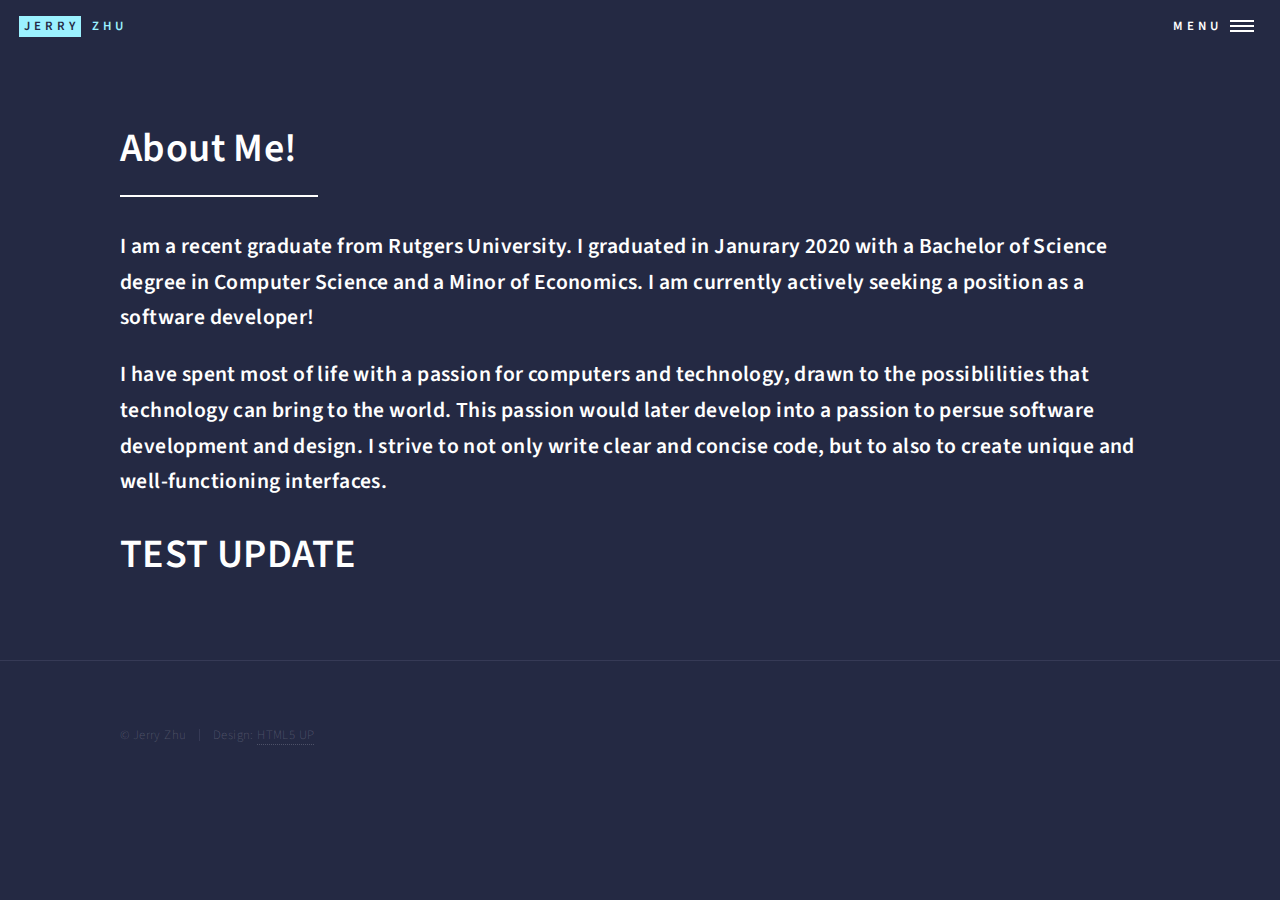
==== commit 16e0fdb5: "test commit" ====
--- a/aboutme.html
+++ b/aboutme.html
@@ -50,6 +50,7 @@
 									<!--<span class="image main"><img src="images/pic11.jpg" alt="" /></span> -->
 									<h3>I am a recent graduate from Rutgers University. I graduated in Janurary 2020 with a Bachelor of Science degree in Computer Science and a Minor of Economics. I am currently actively seeking a position as a software developer!</h3>
 									<h3>I have spent most of life with a passion for computers and technology, drawn to the possiblilities that technology can bring to the world. This passion would later develop into a passion to persue software development and design. I strive to not only write clear and concise code, but to also to create unique and well-functioning interfaces.</h3>									
+									<h1>TEST UPDATE</h1>
 								</div>
 							</section>
 
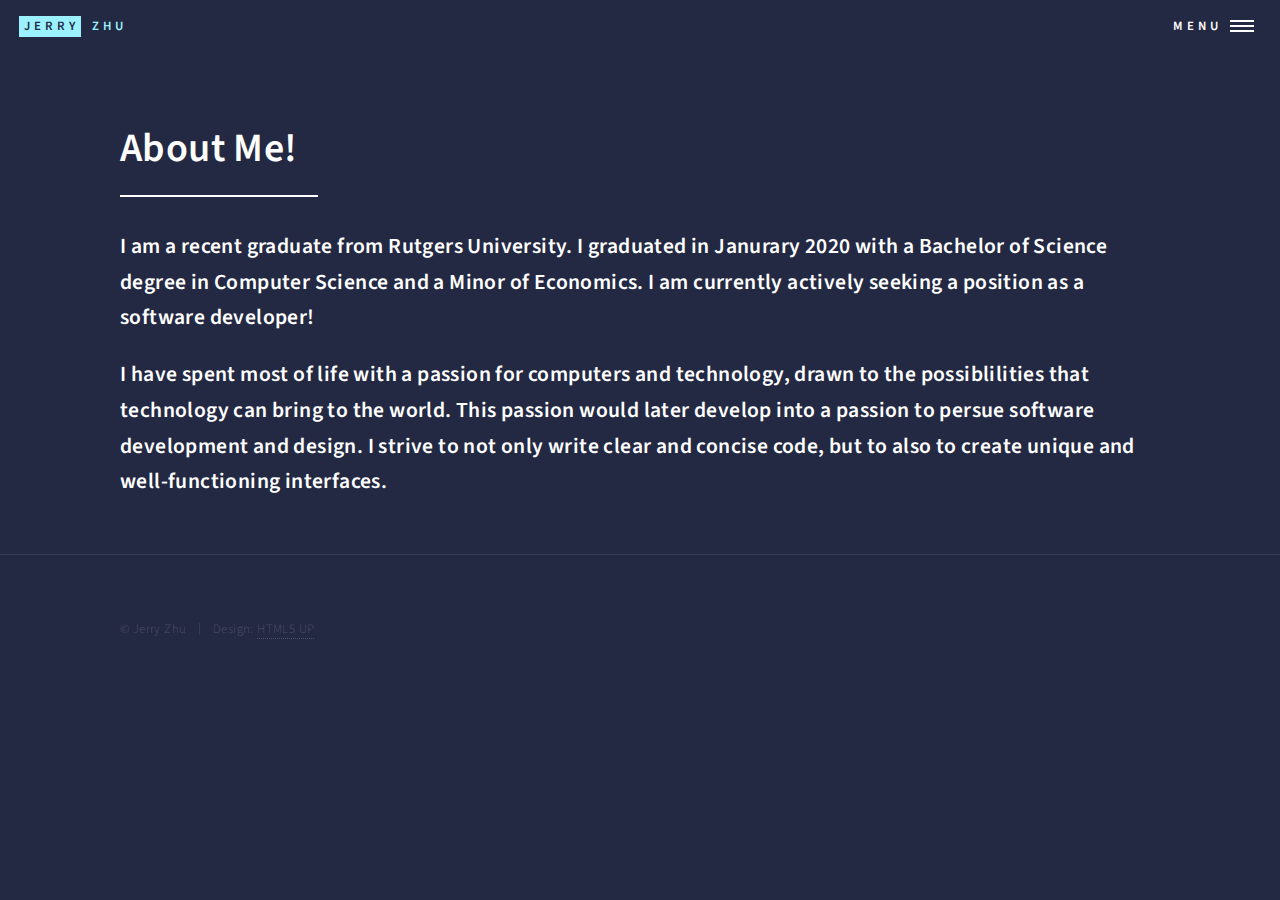
==== commit 88f170a9: "updated SR link" ====
--- a/aboutme.html
+++ b/aboutme.html
@@ -49,8 +49,7 @@
 									</header>
 									<!--<span class="image main"><img src="images/pic11.jpg" alt="" /></span> -->
 									<h3>I am a recent graduate from Rutgers University. I graduated in Janurary 2020 with a Bachelor of Science degree in Computer Science and a Minor of Economics. I am currently actively seeking a position as a software developer!</h3>
-									<h3>I have spent most of life with a passion for computers and technology, drawn to the possiblilities that technology can bring to the world. This passion would later develop into a passion to persue software development and design. I strive to not only write clear and concise code, but to also to create unique and well-functioning interfaces.</h3>									
-									<h1>TEST UPDATE</h1>
+									<h3>I have spent most of life with a passion for computers and technology, drawn to the possiblilities that technology can bring to the world. This passion would later develop into a passion to persue software development and design. I strive to not only write clear and concise code, but to also to create unique and well-functioning interfaces.</h3>
 								</div>
 							</section>
 
